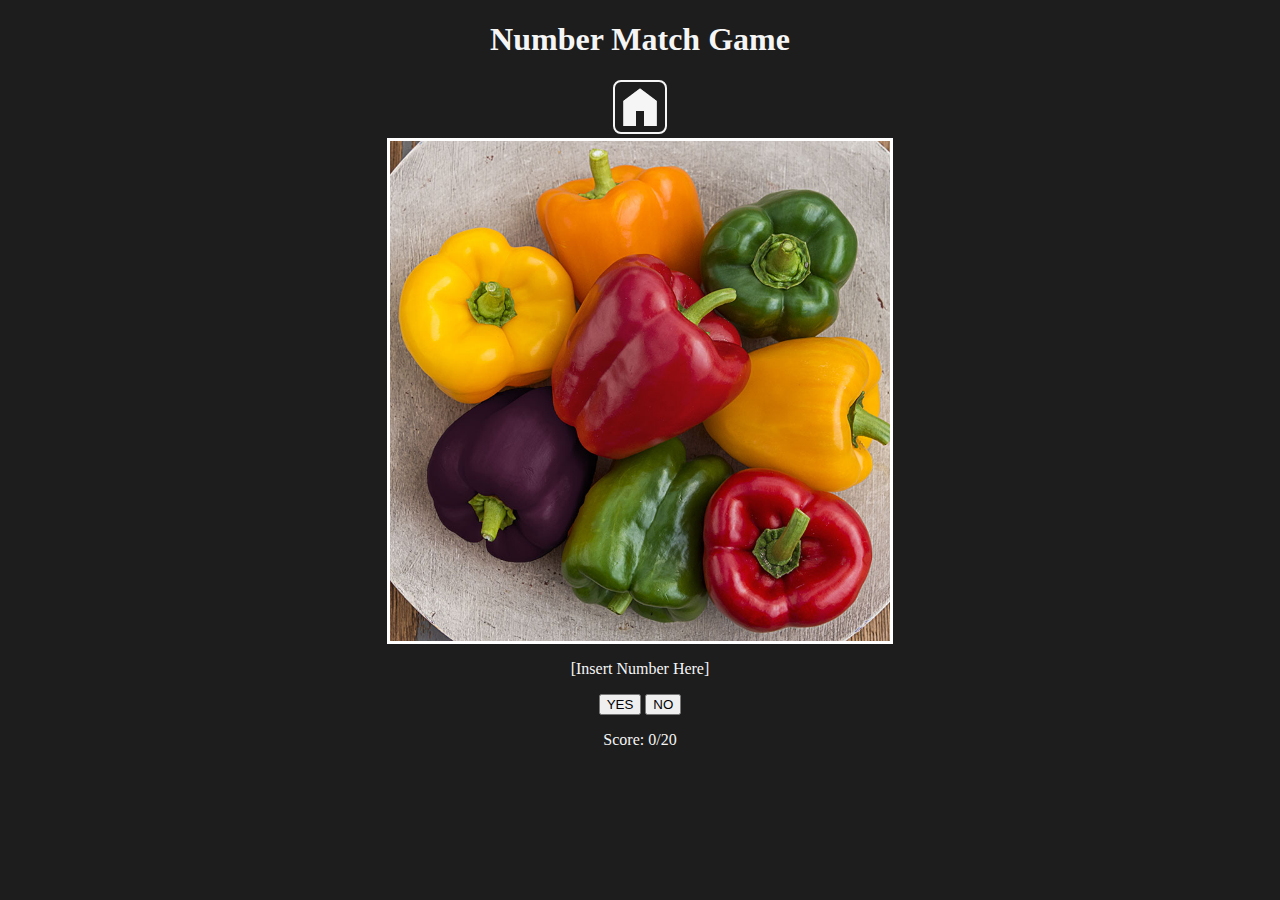
==== game.html @ b11e4b98 "Initial commit" ====
<!DOCTYPE html>

<html lang="en">
    <head>
        <meta charset="UTF-8">
        <meta name="viewport" content="width=device-width, initial-scale=1.0">
        <title> Number Match </title>
        <link rel="stylesheet" href="main.css">
    </head>
    <body>
        <div id="header-container">
            <h1 class="game-header"> Number Match Game </h1>
            <a href="index.html">
                <img src="images/homeIcon.png" id="home-image" alt="Home icon">
            </a>
        </div>
        <div id="image-container">
            <img id="game-image" src="images/gameImages/image1.jpg" alt="Image containing multiple objects">
        </div>
        <p id="number-text"> [Insert Number Here] </p>
        <div id="btn-container">
            <button> YES </button>
            <button> NO </button>
        </div>
        <p id="user-score"> Score: 0/20 </p>
    </body>
</html>
---- main.css ----
:root{
    --background-color: rgb(29, 29, 29);
    --text-color: whitesmoke;
    --button-border: whitesmoke;
    --button-text: whitesmoke;
    --button-color: black;
}

body{
    background-color: var(--background-color);
    color: var(--text-color);
    text-align: center;
    margin: auto;
}

a.button {
    padding: 1px 6px;
    border: 1px outset var(--button-border);
    border-radius: 3px;
    color: var(--button-text);;
    background-color: var(--button-color);;
    text-decoration: none;
}

#image-container{
    margin: 0 auto;
    height: 500px;
    width: 500px;
    border: 3px solid white;
}

#game-image{
    height: 500px;
    width: 500px;
}

#home-image{
    height: 50px;
    width: 50px;
    border: 2px solid var(--button-border);
    border-radius: 8px;
}
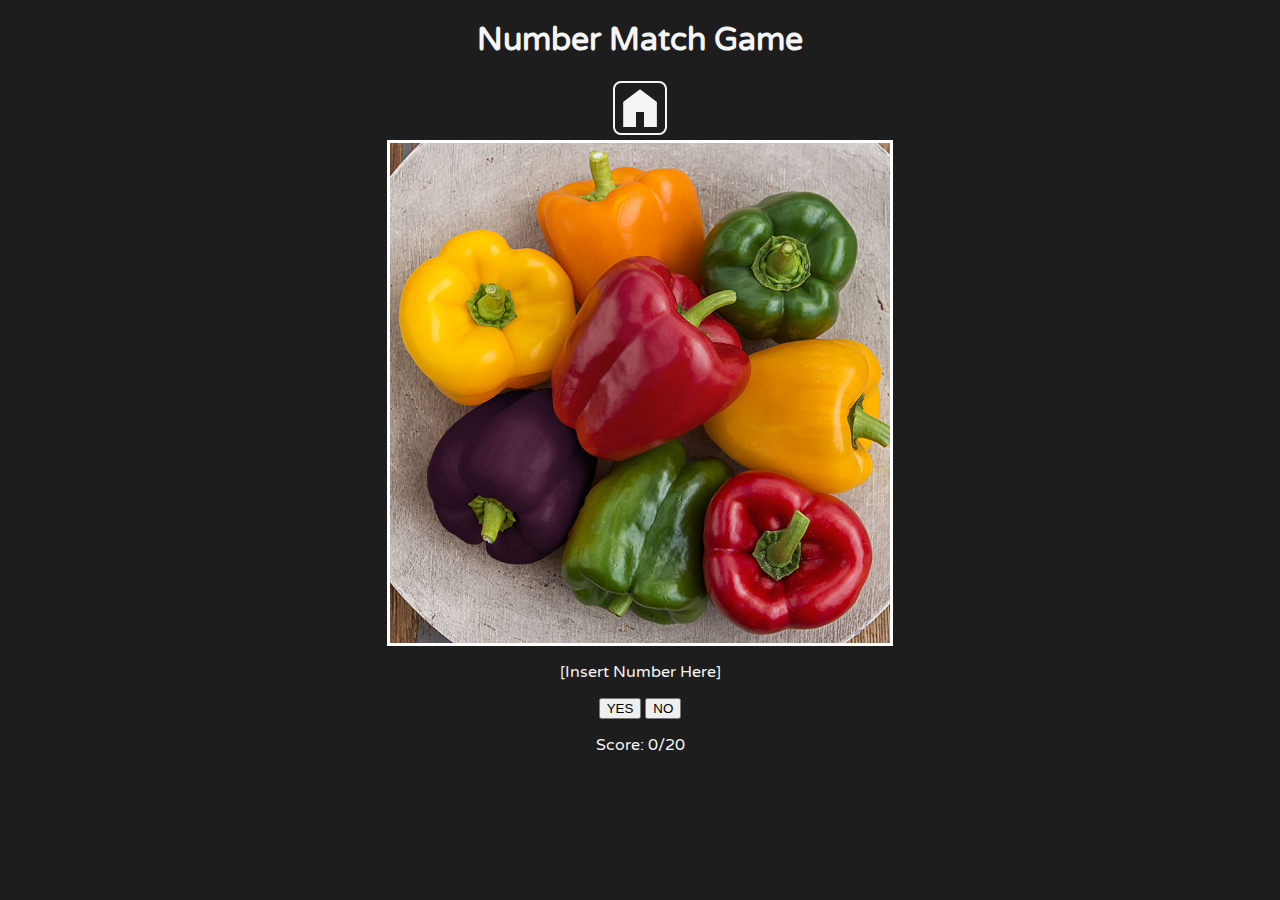
==== commit 83219608: "Changed the websites font" ====
--- a/game.html
+++ b/game.html
@@ -6,6 +6,9 @@
         <meta name="viewport" content="width=device-width, initial-scale=1.0">
         <title> Number Match </title>
         <link rel="stylesheet" href="main.css">
+        <link rel="preconnect" href="https://fonts.googleapis.com">
+        <link rel="preconnect" href="https://fonts.gstatic.com" crossorigin>
+        <link href="https://fonts.googleapis.com/css2?family=Happy+Monkey&family=Karla:ital,wght@0,200..800;1,200..800&family=Open+Sans:ital,wght@0,300..800;1,300..800&family=Orbitron:wght@400..900&family=Outfit:wght@100..900&family=Space+Mono:ital,wght@0,400;0,700;1,400;1,700&family=Varela+Round&display=swap" rel="stylesheet">
     </head>
     <body>
         <div id="header-container">
--- a/main.css
+++ b/main.css
@@ -11,6 +11,7 @@
     color: var(--text-color);
     text-align: center;
     margin: auto;
+    font-family: "Varela Round", sans-serif;
 }
 
 a.button {
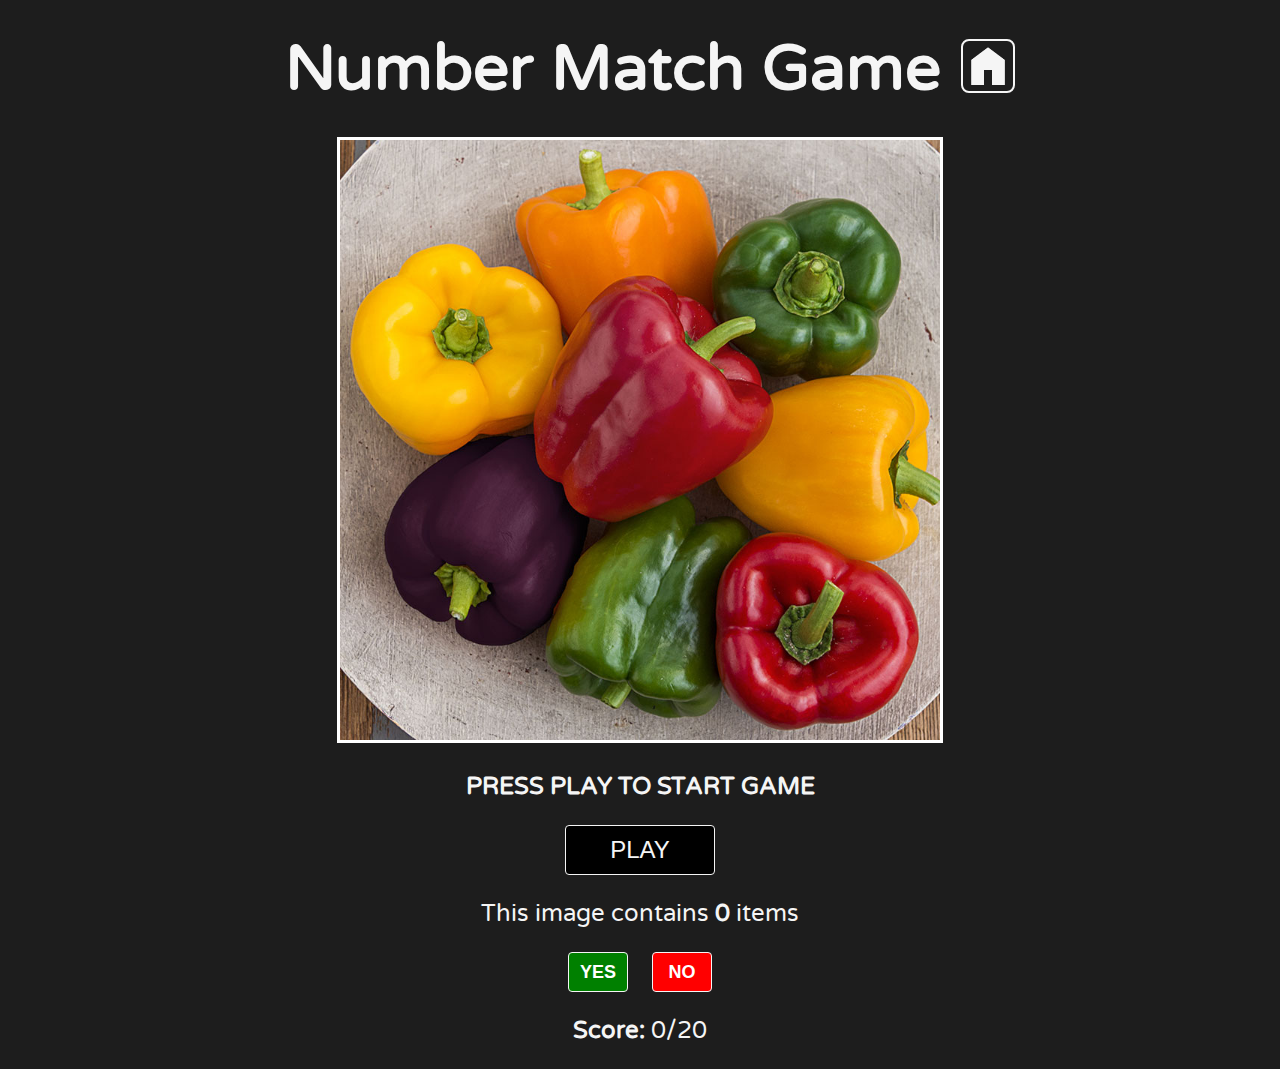
==== commit cea61105: "Updated the structure and look of the "game" page using CSS" ====
--- a/game.html
+++ b/game.html
@@ -20,11 +20,17 @@
         <div id="image-container">
             <img id="game-image" src="images/gameImages/image1.jpg" alt="Image containing multiple objects">
         </div>
-        <p id="number-text"> [Insert Number Here] </p>
-        <div id="btn-container">
-            <button> YES </button>
-            <button> NO </button>
+        <div id="game-state-container">
+            <p id="game-state"> PRESS PLAY TO START GAME </p>
+            <button id="play-btn"> PLAY </button>
         </div>
-        <p id="user-score"> Score: 0/20 </p>
+        <div id="active-game-container">
+            <p id="number-text"> This image contains <b id="item-count"> 0 </b> items </p>
+            <div id="btn-container">
+                <button id="yes-btn"> YES </button>
+                <button id="no-btn"> NO </button>
+            </div>
+            <p id="user-score"> <b> Score: </b> 0/20 </p>
+        </div>
     </body>
 </html>--- a/main.css
+++ b/main.css
@@ -12,6 +12,7 @@
     text-align: center;
     margin: auto;
     font-family: "Varela Round", sans-serif;
+    min-height: 1000px;
 }
 
 a.button {
@@ -23,16 +24,74 @@
     text-decoration: none;
 }
 
-#image-container{
+.game-header{
+    margin: 30px 0 30px 0;
+    font-size: 64px;
+}
+
+.instruction{
+    margin: 10px;
+}
+
+#description-text{
+    margin: 0 auto 30px auto;
+    width: 30%;
+    font-size: larger;
+}
+
+#example-container{
+    width: 450px;
     margin: 0 auto;
-    height: 500px;
-    width: 500px;
+    border: 3px solid whitesmoke;
+}
+
+#example-header{
+    margin: 20px;
+    font-size: 28px;
+    position: relative;
+    top: 4px;
+}
+
+#image-container-home{
+    margin: 20px auto;
+    height: 300px;
+    width: 300px;
     border: 3px solid white;
 }
 
+#game-image-home{
+    height: 300px;
+    width: 300px;
+}
+
+#example-prompt{
+    font-size: 20px;
+}
+
+#instruction-container{
+    margin: 20px auto;
+    width: 600px;
+}
+
+#instruction-header{
+    font-size: 32px;
+}
+
+#instruction-list{
+    text-align: left;
+}
+
+#header-container{
+    display: flex;
+    justify-content: center;
+    align-items: center;
+}
+
 #game-image{
-    height: 500px;
-    width: 500px;
+    margin: 0 auto;
+    height: 600px;
+    width: 600px;
+    border: 3px solid white;
 }
 
 #home-image{
@@ -40,4 +99,97 @@
     width: 50px;
     border: 2px solid var(--button-border);
     border-radius: 8px;
+    position: relative;
+    left: 20px;
+}
+
+#home-image:hover{
+    background-color: green;
+    transition: background-color 0.3s;
+}
+
+#game-state{
+    font-size: 24px;
+    font-weight: bold;
+}
+
+#play-btn{
+    background-color: black;
+    color: var(--button-text);
+    font-size: 24px;
+    width: 150px;
+    height: 50px;
+    border: 1px solid var(--button-border);
+    border-radius: 4px;
+    cursor: pointer;
+}
+
+#play-btn:hover{
+    background-color: green;
+    font-weight: bold;
+    transition: background-color 0.3s, font-weight 0.3s;
+}
+
+#start-btn{
+    padding: 5px 8px;
+    background-color: black;
+    color: var(--button-text);
+    font-size: 20px;
+    width: 150px;
+    height: 50px;
+    border: 1px solid var(--button-border);
+    border-radius: 4px;
+    cursor: pointer;
+}
+
+#start-btn:hover{
+    background-color: green;
+    font-weight: bold;
+    transition: background-color 0.3s, font-weight 0.3s;
+}
+
+#number-text{
+    font-size: 24px;
+}
+
+#yes-btn{
+    margin: 0 10px;
+    background-color: green;
+    color: white;
+    font-size: 18px;
+    font-weight: bold;
+    height: 40px;
+    width: 60px;
+    border: none;
+    border: 1px solid var(--button-border);
+    border-radius: 4px;
+    cursor: pointer;
+}
+
+#yes-btn:hover{
+    background-color: rgb(0, 206, 0);
+    transition: background-color 0.3s;
+}
+
+#no-btn{
+    margin: 0 10px;
+    background-color: red;
+    color: white;
+    font-size: 18px;
+    font-weight: bold;
+    height: 40px;
+    width: 60px;
+    border: none;
+    border: 1px solid var(--button-border);
+    border-radius: 4px;
+    cursor: pointer;
+}
+
+#no-btn:hover{
+    background-color: rgb(165, 0, 0);
+    transition: background-color 0.3s;
+}
+
+#user-score{
+    font-size: 24px;
 }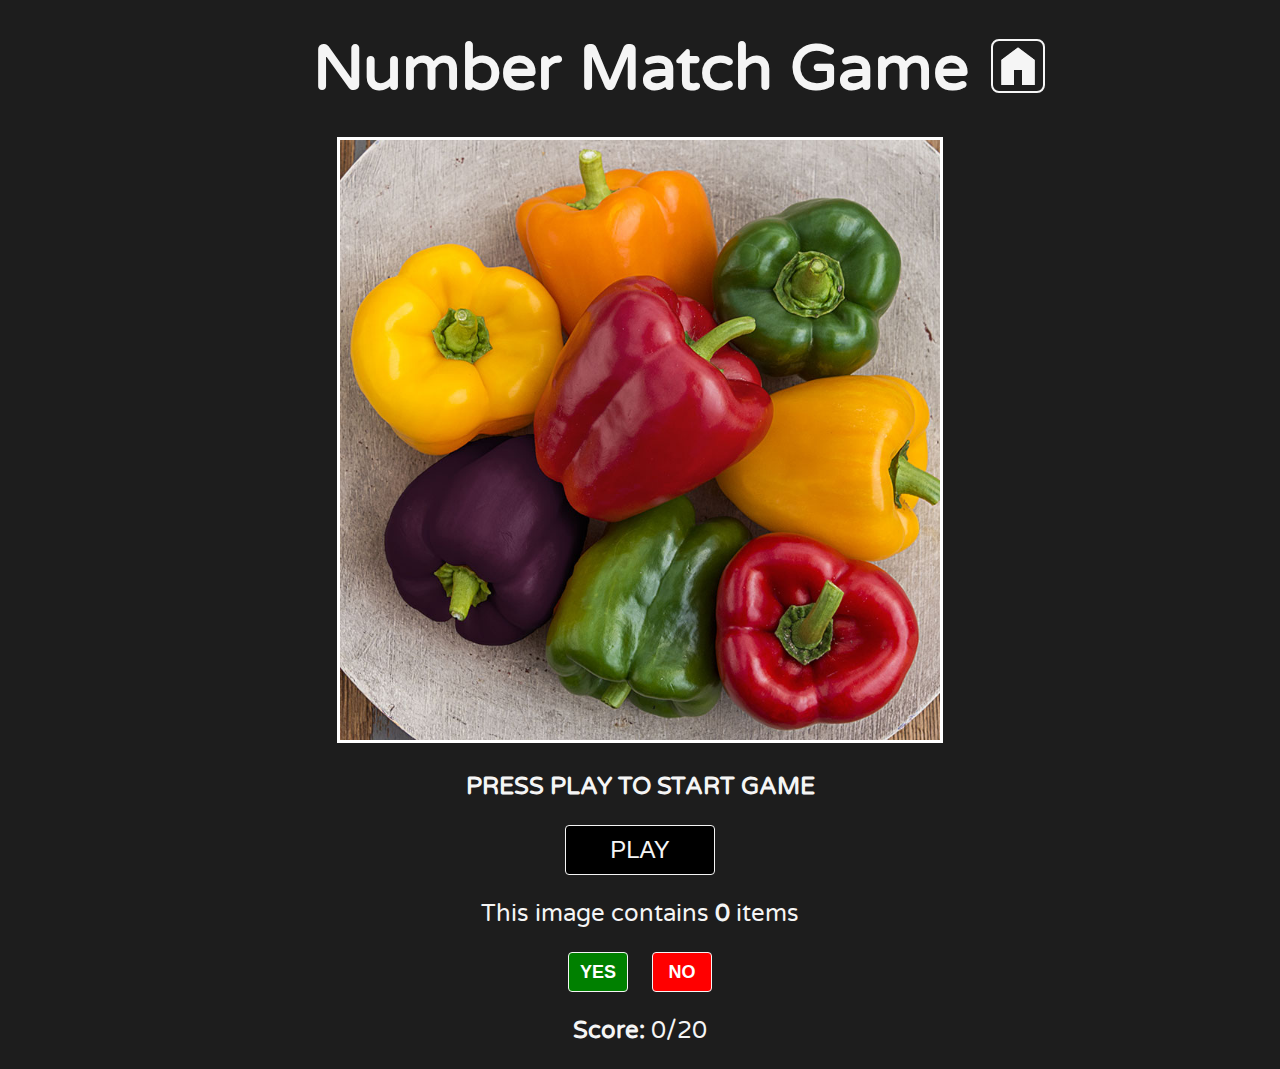
==== commit 8fecbfe3: "Centered game header on the "game" page" ====
--- a/game.html
+++ b/game.html
@@ -12,7 +12,7 @@
     </head>
     <body>
         <div id="header-container">
-            <h1 class="game-header"> Number Match Game </h1>
+            <h1 class="game-header" id="fixed-game-header"> Number Match Game </h1>
             <a href="index.html">
                 <img src="images/homeIcon.png" id="home-image" alt="Home icon">
             </a>
@@ -25,7 +25,7 @@
             <button id="play-btn"> PLAY </button>
         </div>
         <div id="active-game-container">
-            <p id="number-text"> This image contains <b id="item-count"> 0 </b> items </p>
+            <p id="number-text"> This image contains <b> 0 </b> items </p>
             <div id="btn-container">
                 <button id="yes-btn"> YES </button>
                 <button id="no-btn"> NO </button>
--- a/main.css
+++ b/main.css
@@ -94,13 +94,18 @@
     border: 3px solid white;
 }
 
+#fixed-game-header{
+    position: relative;
+    left: 28px;
+}
+
 #home-image{
     height: 50px;
     width: 50px;
     border: 2px solid var(--button-border);
     border-radius: 8px;
     position: relative;
-    left: 20px;
+    left: 50px;
 }
 
 #home-image:hover{
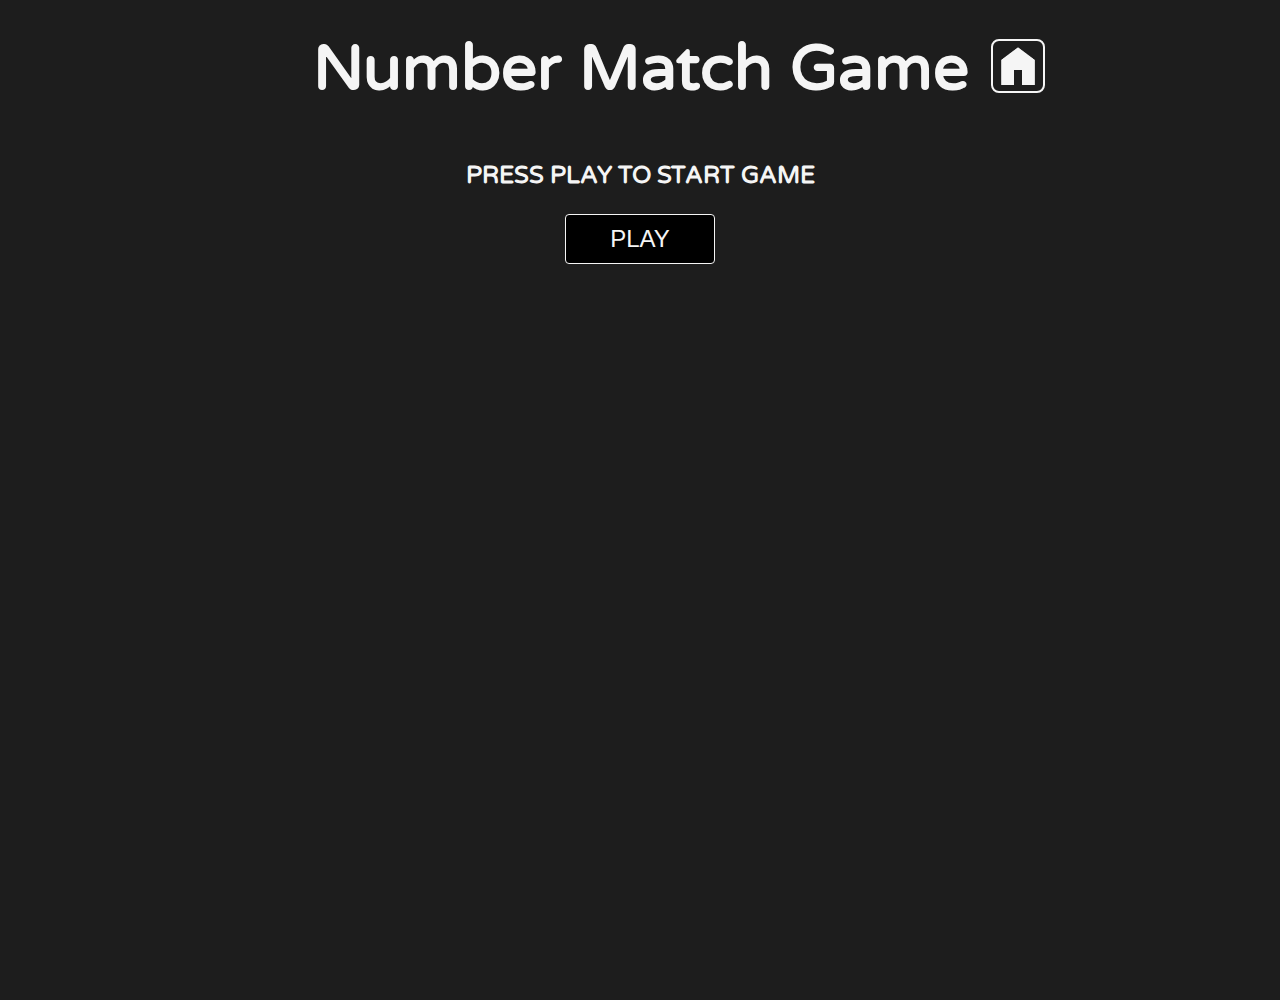
==== commit 2682d650: "Added functionality to the game" ====
--- a/game.html
+++ b/game.html
@@ -18,19 +18,20 @@
             </a>
         </div>
         <div id="image-container">
-            <img id="game-image" src="images/gameImages/image1.jpg" alt="Image containing multiple objects">
+
         </div>
         <div id="game-state-container">
-            <p id="game-state"> PRESS PLAY TO START GAME </p>
-            <button id="play-btn"> PLAY </button>
+            <p class="game-state"> PRESS PLAY TO START GAME </p>
+            <button class="play-btn"> PLAY </button>
         </div>
         <div id="active-game-container">
-            <p id="number-text"> This image contains <b> 0 </b> items </p>
+            <!-- <p id="number-text"> This image contains <b> 0 </b> items </p>
             <div id="btn-container">
                 <button id="yes-btn"> YES </button>
                 <button id="no-btn"> NO </button>
             </div>
-            <p id="user-score"> <b> Score: </b> 0/20 </p>
+            <p id="user-score"> <b> Score: </b> 0/20 </p> -->
         </div>
     </body>
+    <script src="script.js"></script>
 </html>--- a/main.css
+++ b/main.css
@@ -33,6 +33,28 @@
     margin: 10px;
 }
 
+.game-state{
+    font-size: 24px;
+    font-weight: bold;
+}
+
+.play-btn{
+    background-color: black;
+    color: var(--button-text);
+    font-size: 24px;
+    width: 150px;
+    height: 50px;
+    border: 1px solid var(--button-border);
+    border-radius: 4px;
+    cursor: pointer;
+}
+
+.play-btn:hover{
+    background-color: green;
+    font-weight: bold;
+    transition: background-color 0.3s, font-weight 0.3s;
+}
+
 #description-text{
     margin: 0 auto 30px auto;
     width: 30%;
@@ -113,28 +135,6 @@
     transition: background-color 0.3s;
 }
 
-#game-state{
-    font-size: 24px;
-    font-weight: bold;
-}
-
-#play-btn{
-    background-color: black;
-    color: var(--button-text);
-    font-size: 24px;
-    width: 150px;
-    height: 50px;
-    border: 1px solid var(--button-border);
-    border-radius: 4px;
-    cursor: pointer;
-}
-
-#play-btn:hover{
-    background-color: green;
-    font-weight: bold;
-    transition: background-color 0.3s, font-weight 0.3s;
-}
-
 #start-btn{
     padding: 5px 8px;
     background-color: black;
@@ -197,4 +197,16 @@
 
 #user-score{
     font-size: 24px;
+}
+
+#game-over-text{
+    font-size:  48px;
+}
+
+#final-score-text{
+    font-size: 32px;
+}
+
+#play-again-btn{
+    width: 180px;
 }